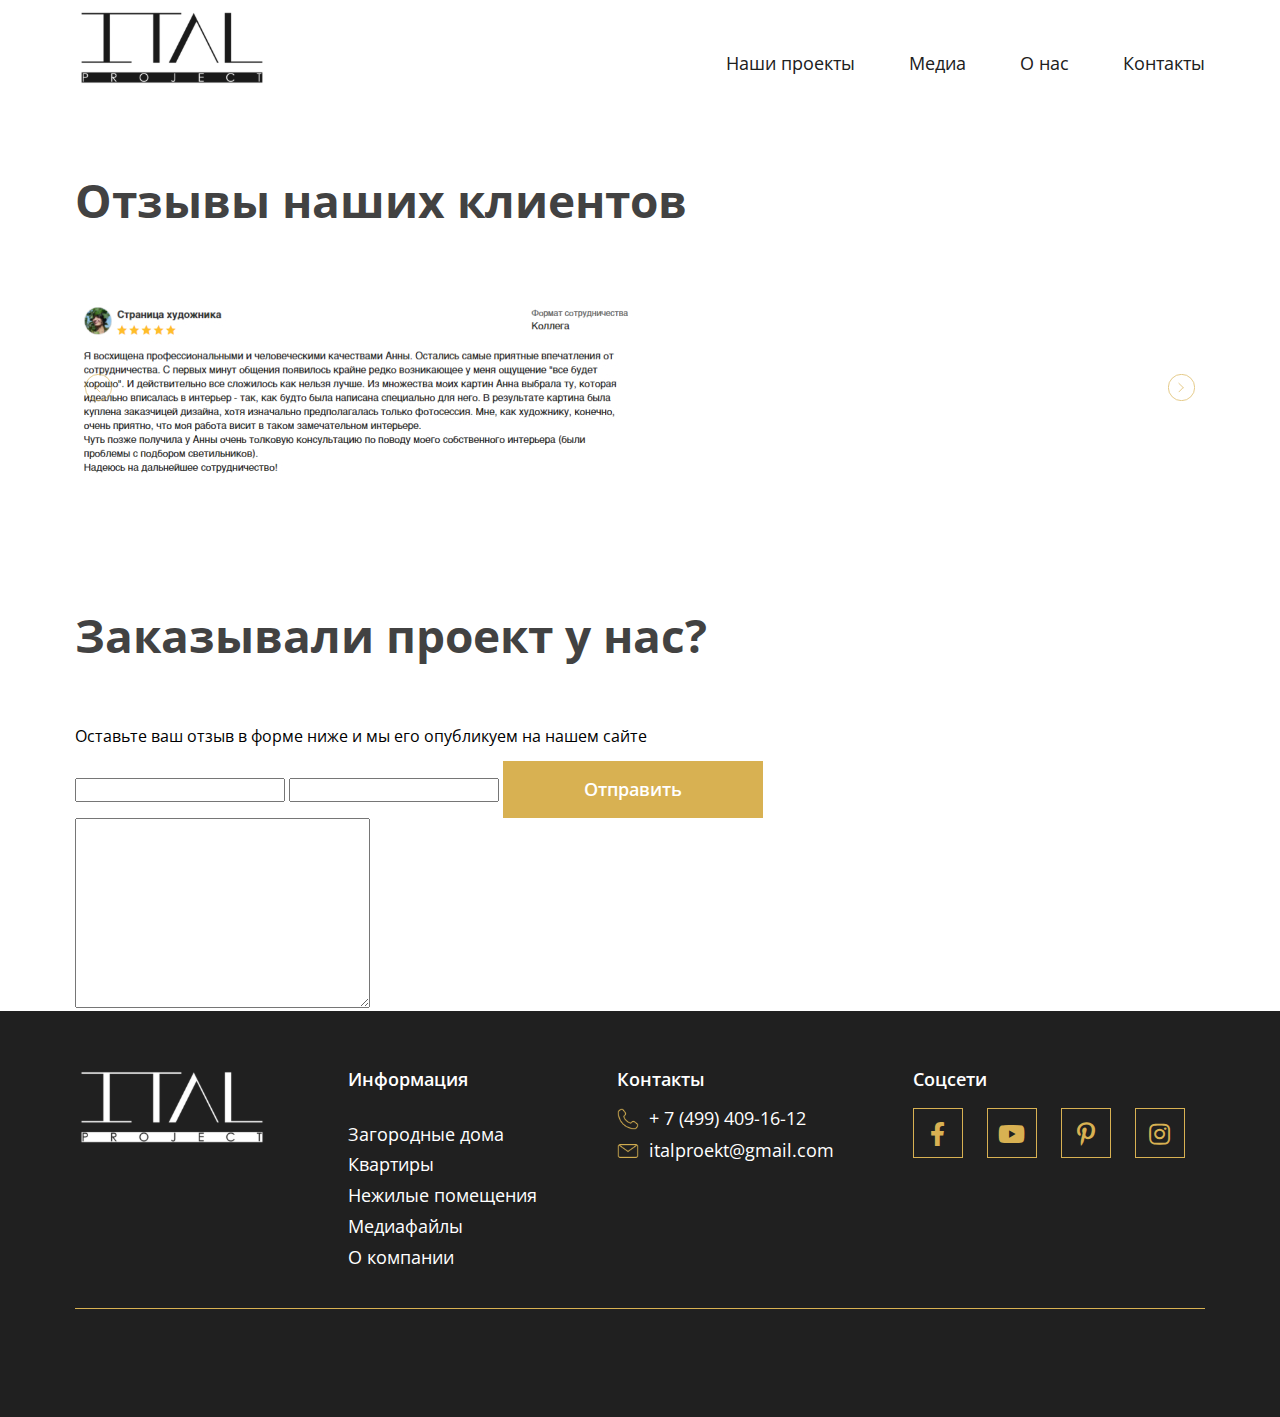
====  reviews.html @ a7658c4a "finished slider layout" ====
<!DOCTYPE html>
<html lang="ru">
  <head>
    <meta charset="UTF-8" />
    <meta http-equiv="X-UA-Compatible" content="IE=edge" />
    <meta name="viewport" content="width=device-width, initial-scale=1.0" />
    <link rel="stylesheet" href="styles/normalize.css" />

    <link rel="stylesheet" href="styles/styles.css" />
    <link
      rel="stylesheet"
      href="https://cdnjs.cloudflare.com/ajax/libs/font-awesome/5.15.4/css/all.min.css"
    />
    <link
      rel="stylesheet"
      href="https://unpkg.com/swiper/swiper-bundle.min.css"
    />
    <title>ITAL Project</title>
  </head>
  <body>
    <!-- HEADER -->
    <header class="header-black">
      <div class="container">
        <div class="navbar">
          <div class="logo">
            <a href="index.html" class="logo-link">
              <img src="images/logo_black.svg" alt="logo" />
            </a>
          </div>
          <nav>
            <ul id="menu-items">
              <li><a href="#" class="nav-link">Наши проекты</a></li>
              <li><a href="media.html" class="nav-link">Медиа</a></li>
              <li><a href="#" class="nav-link">О нас</a></li>
              <li><a href="#" class="nav-link">Контакты</a></li>
            </ul>
          </nav>
          <img src="images/menu-bars.svg" class="menu-icon" />
        </div>
      </div>
    </header>

    <!-- REVIEWS Slider -->
    <div class="container reviews">
      <h2 class="small-title">Отзывы наших клиентов</h2>
      <div class="swiper mySwiper">
        <div class="swiper-wrapper">
          <div class="swiper-slide">
            <img src="images/review-img.jpeg" alt="" />
          </div>
          <div class="swiper-slide">
            <img src="images/review-img.jpeg" alt="" />
          </div>
          <div class="swiper-slide">
            <img src="images/review-img.jpeg" alt="" />
          </div>
        </div>
        <div class="swiper-button-next slider-button"></div>
        <div class="swiper-button-prev slider-button"></div>
      </div>
    </div>

    <div class="container">
      <h2 class="small-title">Заказывали проект у нас?</h2>
      <p class="text">
        Оставьте ваш отзыв в форме ниже и мы его опубликуем на нашем сайте
      </p>
      <div class="form">
        <div class="form-col-1">
          <input type="name" />
          <input type="phone" />
          <a href="#" class="btn">Отправить</a>
        </div>
        <div class="form-col-2">
          <textarea name="" id="" cols="30" rows="10"></textarea>
        </div>
      </div>
    </div>

    <!-- FOOTER -->
    <footer class="footer">
      <div class="container">
        <div class="row">
          <div class="footer-col-1">
            <div class="logo">
              <img src="images/logo_white.svg" alt="logo" />
            </div>
          </div>
          <div class="footer-col-2">
            <div class="info-title">
              <h3>Информация</h3>
              <div class="footer-icon">+</div>
            </div>
            <ul id="footer-info">
              <li>Загородные дома</li>
              <li>Квартиры</li>
              <li>Нежилые помещения</li>
              <li>Медиафайлы</li>
              <li>О компании</li>
            </ul>
          </div>
          <div class="footer-col-3">
            <h3>Контакты</h3>
            <ul>
              <li>
                <div class="footer-contacts">
                  <img src="images/phone-icon.svg" alt="" />
                  <span>+ 7 (499) 409-16-12</span>
                </div>
              </li>
              <li>
                <div class="footer-contacts">
                  <img src="images/email-icon.svg" alt="" />
                  <span> italproekt@gmail.com</span>
                </div>
              </li>
            </ul>
          </div>
          <div class="footer-col-4">
            <h3>Соцсети</h3>
            <div class="socials">
              <i class="fab fa-facebook-f"></i>
              <i class="fab fa-youtube"></i>
              <i class="fab fa-pinterest-p"></i>
              <i class="fab fa-instagram"></i>
            </div>
          </div>
        </div>
        <hr />
      </div>
    </footer>

    <script src="script.js"></script>
    <script src="https://unpkg.com/swiper/swiper-bundle.min.js"></script>
    <script>
      var swiper = new Swiper(".mySwiper", {
        loop: true,
        navigation: {
          nextEl: ".swiper-button-next",
          prevEl: ".swiper-button-prev",
        },
      });
    </script>
  </body>
</html>
---- styles/styles.css ----
@import url("https://fonts.googleapis.com/css2?family=Open+Sans:wght@400;600&display=swap");

* {
  box-sizing: border-box;
}

body {
  font-family: "Open Sans", sans-serif;
}

.container {
  max-width: 1160px;
  margin: 0 auto;
  padding: 0 15px;
}

a {
  text-decoration: none;
  font-size: 18px;
  font-weight: 600;
}

/* HEADER */

.header {
  min-height: 100vh;
  width: 100%;
  background-image: url("../images/header_background.jpeg");
  background-position: center;
  background-size: cover;
  color: #fff;
}

.header-black nav {
  color: #202020;
}

.navbar {
  display: flex;
  align-items: center;
}

nav {
  flex: 1;
  text-align: right;
}

nav ul {
  display: inline-block;
  list-style-type: none;
}

nav ul li {
  display: inline-block;
}

nav ul li:not(:last-child) {
  margin-right: 50px;
}

.nav-link {
  font-weight: 400;
  color: inherit;
  font-size: 18px;
  line-height: 25px;
}

.nav-link::after {
  content: "";
  width: 0%;
  height: 1px;
  background: #d8b152;
  display: block;
  transition: all 0.5s linear;
  margin: auto;
}

.nav-link:hover::after {
  width: 100%;
}

.header h1 {
  font-size: 56px;
  line-height: 140%;
  font-weight: 400;
}

.row {
  display: flex;
  align-items: center;
  flex: 1;
  flex-wrap: wrap;
  justify-content: space-between;
  padding-bottom: 40px;
}

.header .row {
  flex-wrap: nowrap;
}

.header-info p {
  text-align: center;
  margin-bottom: 25px;
}

.btn {
  background-color: #d8b152;
  display: inline-block;
  color: #fff;
  text-align: center;
  padding: 18px 55px;
  width: 260px;
}

.menu-icon {
  display: none;
  margin: 0;
}

/* SERVICES */

.services-section {
  padding: 60px 0 80px;
}

.small-title {
  color: #424242;
  font-size: 46px;
  line-height: 63px;
  margin: 60px 0;
}

.col-3 {
  position: relative;
}

.col-3 img {
  width: 350px;
  height: 350px;
}

.shaded-img-wrapper {
  transition: linear 0.5s;
  filter: saturate(30%);
}

.image-text {
  font-weight: 600;
  font-size: 26px;
  line-height: 38px;
  text-align: center;
  color: #fff;
  width: 100%;
  position: absolute;
  top: 50%;
  left: 50%;
  transform: translate(-50%, -50%);
}

.service-btn {
  position: absolute;
  top: 70%;
  left: 50%;
  transform: translate(-50%, -50%);
  display: none;
}

.shaded-img-wrapper:hover {
  filter: none;
}

.col-3:hover .service-btn {
  display: block;
}

.col-3:hover .image-text {
  top: 45%;
}

/* Join-us */

.join-section {
  padding-bottom: 100px;
}

.join-section .col-4 {
  margin-bottom: 40px;
}

.col-4 {
  flex: 0 1 25%;
}

.col-4 img {
  width: 250px;
  height: 250px;
  cursor: pointer;
}

.join-btn {
  display: flex;
  justify-content: center;
}

/* FOOTER */

.footer {
  background-color: #202020;
  color: #fff;
  padding: 40px 0 100px;
}

.footer h3 {
  /* padding-bottom: 20px; */
  font-size: 18px;
  font-weight: 600;
}

.footer ul {
  list-style-type: none;
  cursor: pointer;
  padding-left: 0;
}

.footer ul li {
  padding-bottom: 10px;
  font-size: 18px;
}

.footer .row {
  align-items: flex-start;
  margin-bottom: 80px;
}

.footer-contacts {
  display: flex;
  align-items: center;
}

.footer-contacts img {
  margin-right: 10px;
}

.footer .fab {
  color: #d8b152;
  display: inline-block;
  border: 1px solid #d8b152;
  cursor: pointer;
  font-size: 24px;
  width: 50px;
  height: 50px;
  text-align: center;
  line-height: 50px;
  margin-right: 20px;
}

.footer .fab:hover {
  color: #fff;
  background-color: #d8b152;
}

.footer hr {
  height: 1px;
  background-color: #d8b152;
  border: none;
}

.footer-icon {
  display: none;
  font-size: 24px;
  font-weight: bold;
  color: #d8b152;
  margin-left: 10px;
}

.info-title {
  display: flex;
  align-items: center;
}

/* slider */

.reviews {
  position: relative;
}
.swiper {
  width: 100%;
  height: 100%;
  margin-top: 70px;
  margin-bottom: 130px;
}

.swiper-slide {
  display: flex;
  justify-content: center;
  align-items: center;
}

.swiper-slide img {
  display: block;
  max-width: 600px;
  object-fit: cover;
}

/* slider buttons */

.slider-button {
  background-repeat: no-repeat;
  background-size: 100% auto;
  background-position: center;
}

.swiper-button-next {
  background-image: url("../images/right.svg");
  height: 22px;
}
.swiper-button-prev {
  background-image: url("../images/left.svg");
}

.slider-button::after {
  display: none;
}

/* FORM */

/* MEDIA QUERIES */

@media only screen and (max-width: 800px) {
  nav ul {
    position: absolute;
    top: 100px;
    left: 0;
    background: #d8b152;
    width: 100%;
    overflow: hidden;
    transition: max-height 0.5s;
  }

  nav ul li {
    display: block;
    margin: 10px 50px 10px 0;
  }

  .menu-icon {
    display: block;
    cursor: pointer;
  }

  .footer-icon {
    display: inline-block;
    cursor: pointer;
  }

  .footer-col-2 ul {
    position: absolute;
    top: 30px;
    left: 0;
    background: #d8b152;
    width: 100%;
    overflow: hidden;
    transition: max-height 0.5s;
  }

  .footer-col-2 ul li {
    margin-top: 5px;
  }

  .header .row {
    flex-wrap: wrap;
  }

  .footer .row {
    justify-content: center;
    align-items: center;
  }

  .footer-col-3 h3,
  .footer-col-4 h3,
  hr {
    display: none;
  }

  .footer-col-2 {
    position: relative;
    order: 4;
    margin: 10px auto;
    flex: 1 1 100%;
    border-top: 1px solid #d8b152;
    border-bottom: 1px solid #d8b152;
  }
}

@media only screen and (max-width: 600px) {
  .row {
    justify-content: center;
    text-align: center;
  }

  .header h1 {
    font-size: 25px;
  }

  .small-title {
    color: #424242;
    font-size: 24px;
    line-height: 32px;
  }

  .col-3 img {
    width: 300px;
    height: 300px;
  }

  .col-4 {
    flex-basis: 50%;
    gap: 20px;
  }

  .footer .row {
    flex-direction: row;
    align-items: center;
  }

  .footer .row li {
    font-size: 14px;
  }

  .footer-col-1,
  .footer-col-3 {
    flex: 0 1 50%;
  }

  .footer .logo img {
    width: 110px;
    height: 110px;
    padding: 0;
  }
}
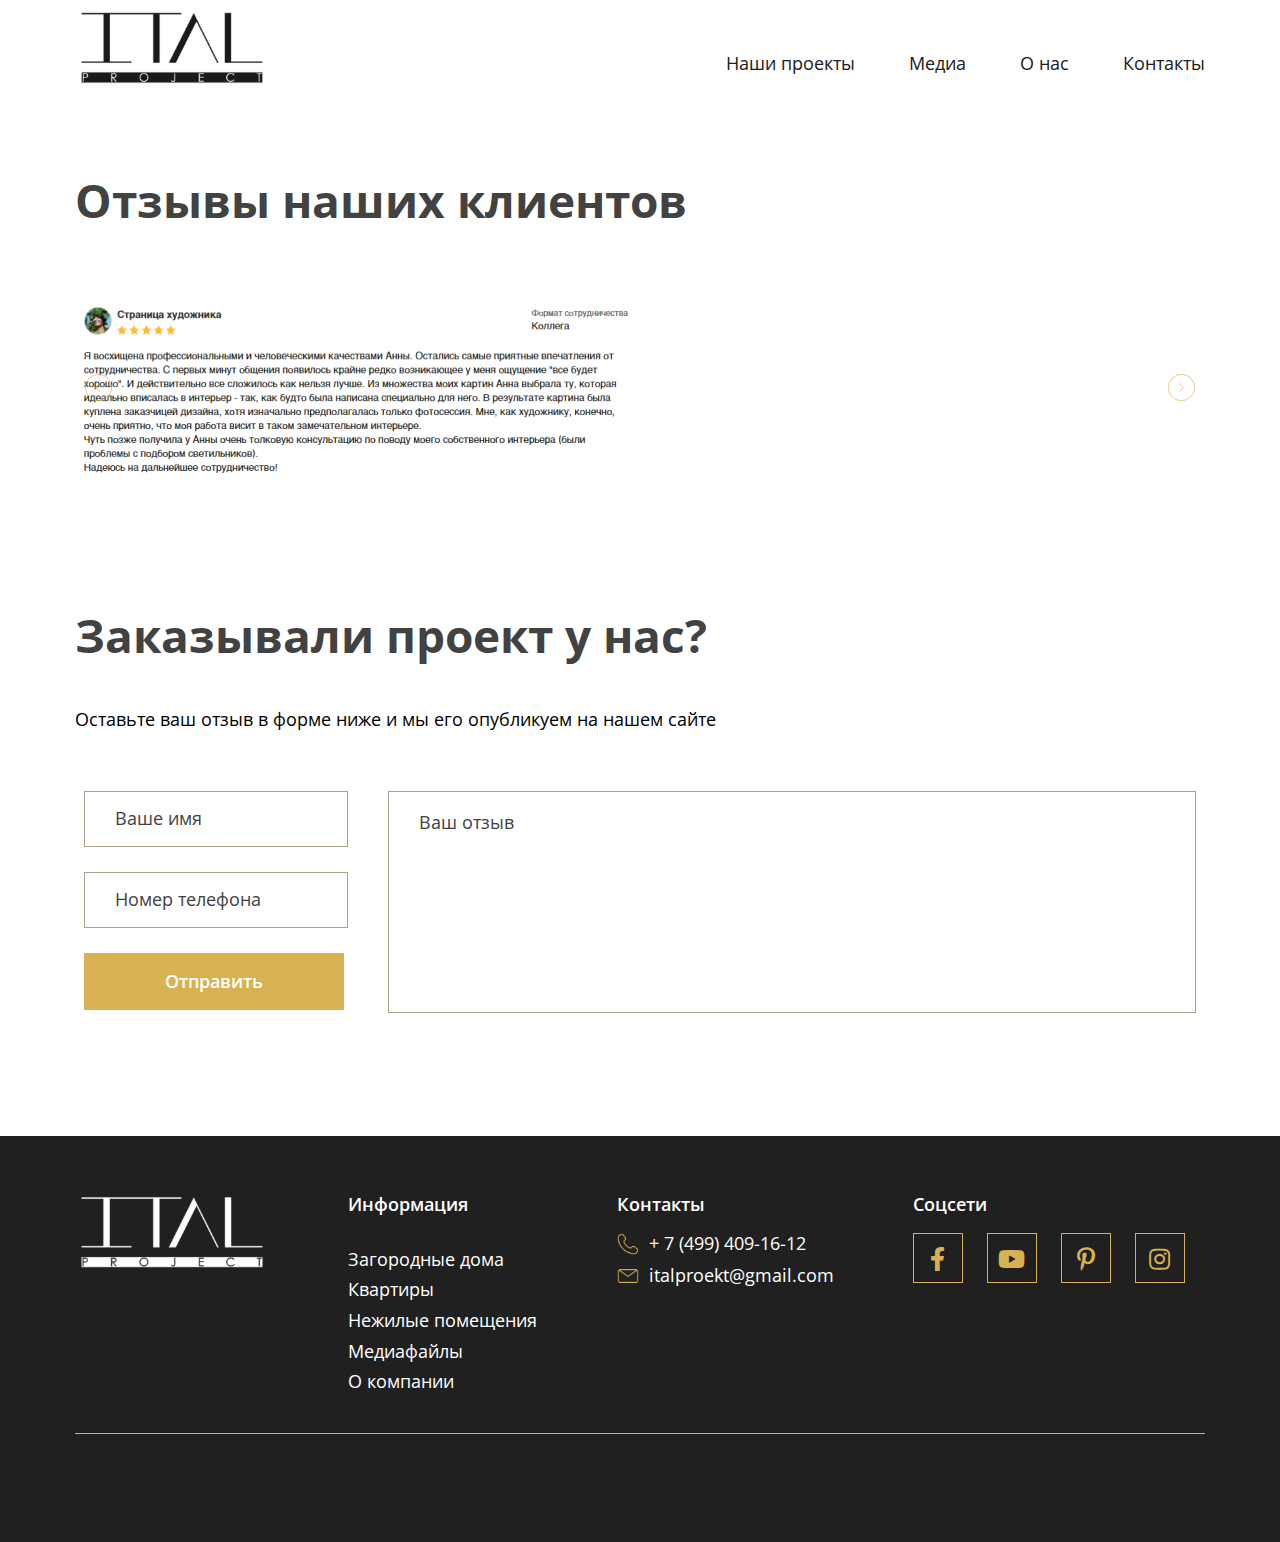
==== commit e1097a4d: "created a form" ====
--- a/ reviews.html
+++ b/ reviews.html
@@ -67,12 +67,12 @@
       </p>
       <div class="form">
         <div class="form-col-1">
-          <input type="name" />
-          <input type="phone" />
+          <input type="name" placeholder="Ваше имя" />
+          <input type="phone" placeholder="Номер телефона" />
           <a href="#" class="btn">Отправить</a>
         </div>
         <div class="form-col-2">
-          <textarea name="" id="" cols="30" rows="10"></textarea>
+          <textarea cols="80" rows="10" placeholder="Ваш отзыв"></textarea>
         </div>
       </div>
     </div>
--- a/styles/styles.css
+++ b/styles/styles.css
@@ -324,6 +324,54 @@
 
 /* FORM */
 
+.form {
+  margin: 60px auto 120px;
+  display: flex;
+  justify-content: center;
+  max-width: 360px;
+  gap: 40px;
+}
+
+.text {
+  margin-top: -20px;
+  font-size: 18px;
+  line-height: 24px;
+}
+
+.form-col-1 {
+  display: flex;
+  flex-direction: column;
+  gap: 25px;
+  flex-basis: 30%;
+}
+
+.form-col-1 input {
+  border: 1px solid #aea38b;
+  padding: 18px 30px;
+}
+
+.form-col-2 {
+  flex-basis: 70%;
+}
+
+.form-col-2 textarea {
+  resize: none;
+  border-color: #aea38b;
+  padding: 18px 30px;
+}
+
+.form input::placeholder,
+textarea::placeholder {
+  font-family: inherit;
+  color: #424242;
+  font-size: 18px;
+  line-height: 24px;
+}
+textarea:focus,
+input:focus {
+  outline: none;
+}
+
 /* MEDIA QUERIES */
 
 @media only screen and (max-width: 800px) {
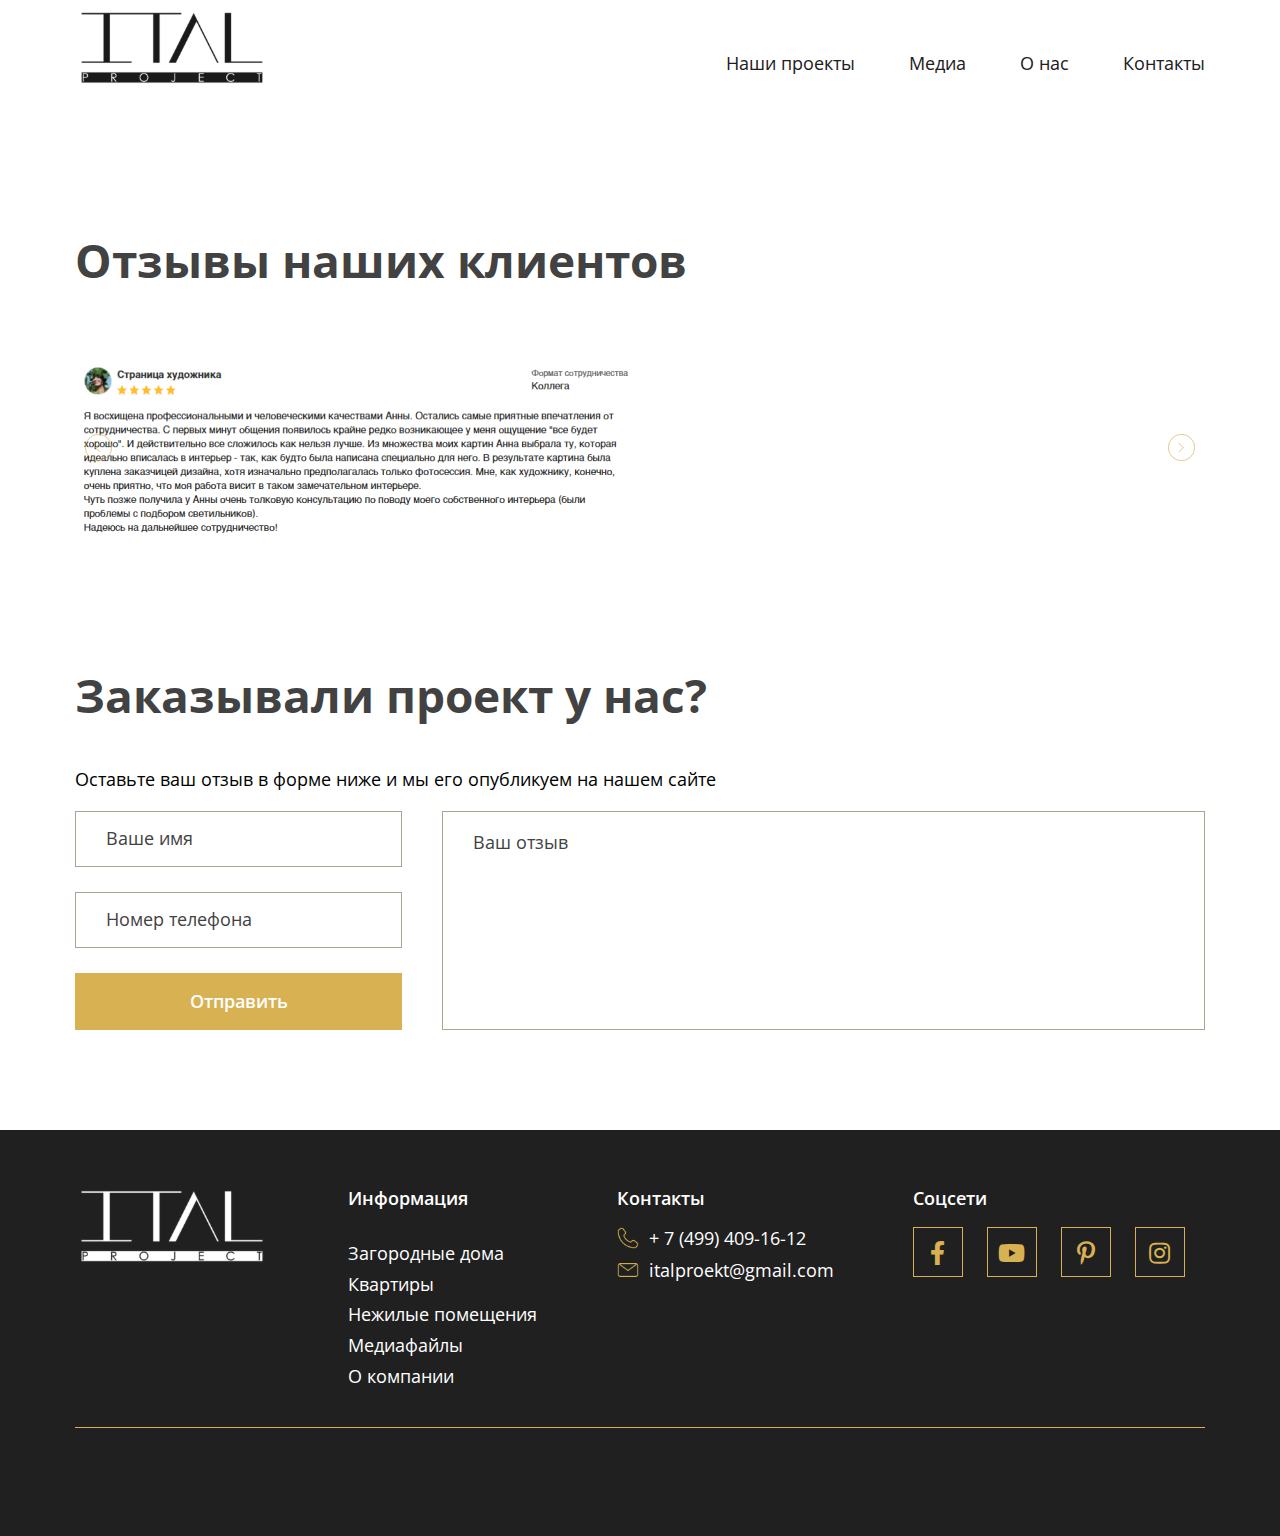
==== commit 5eb9db4f: "finished form" ====
--- a/ reviews.html
+++ b/ reviews.html
@@ -41,42 +41,44 @@
     </header>
 
     <!-- REVIEWS Slider -->
-    <div class="container reviews">
-      <h2 class="small-title">Отзывы наших клиентов</h2>
-      <div class="swiper mySwiper">
-        <div class="swiper-wrapper">
-          <div class="swiper-slide">
-            <img src="images/review-img.jpeg" alt="" />
+
+    <div class="reviews-section">
+      <div class="container">
+        <h2 class="small-title">Отзывы наших клиентов</h2>
+        <div class="swiper mySwiper">
+          <div class="swiper-wrapper">
+            <div class="swiper-slide">
+              <img src="images/review-img.jpeg" alt="" />
+            </div>
+            <div class="swiper-slide">
+              <img src="images/review-img.jpeg" alt="" />
+            </div>
+            <div class="swiper-slide">
+              <img src="images/review-img.jpeg" alt="" />
+            </div>
           </div>
-          <div class="swiper-slide">
-            <img src="images/review-img.jpeg" alt="" />
+          <div class="swiper-button-next slider-button"></div>
+          <div class="swiper-button-prev slider-button"></div>
+        </div>
+      </div>
+
+      <div class="container">
+        <h2 class="small-title">Заказывали проект у нас?</h2>
+        <p class="text">
+          Оставьте ваш отзыв в форме ниже и мы его опубликуем на нашем сайте
+        </p>
+        <div class="form">
+          <div class="form-col-1">
+            <input type="name" placeholder="Ваше имя" />
+            <input type="phone" placeholder="Номер телефона" />
+            <a href="#" class="btn form-btn">Отправить</a>
           </div>
-          <div class="swiper-slide">
-            <img src="images/review-img.jpeg" alt="" />
+          <div class="form-col-2">
+            <textarea placeholder="Ваш отзыв"></textarea>
           </div>
-        </div>
-        <div class="swiper-button-next slider-button"></div>
-        <div class="swiper-button-prev slider-button"></div>
-      </div>
-    </div>
-
-    <div class="container">
-      <h2 class="small-title">Заказывали проект у нас?</h2>
-      <p class="text">
-        Оставьте ваш отзыв в форме ниже и мы его опубликуем на нашем сайте
-      </p>
-      <div class="form">
-        <div class="form-col-1">
-          <input type="name" placeholder="Ваше имя" />
-          <input type="phone" placeholder="Номер телефона" />
-          <a href="#" class="btn">Отправить</a>
-        </div>
-        <div class="form-col-2">
-          <textarea cols="80" rows="10" placeholder="Ваш отзыв"></textarea>
         </div>
       </div>
     </div>
-
     <!-- FOOTER -->
     <footer class="footer">
       <div class="container">
--- a/styles/styles.css
+++ b/styles/styles.css
@@ -109,7 +109,7 @@
   color: #fff;
   text-align: center;
   padding: 18px 55px;
-  width: 260px;
+  max-width: 260px;
 }
 
 .menu-icon {
@@ -280,8 +280,9 @@
 
 /* slider */
 
-.reviews {
+.reviews-section {
   position: relative;
+  padding-top: 60px;
 }
 .swiper {
   width: 100%;
@@ -325,11 +326,11 @@
 /* FORM */
 
 .form {
-  margin: 60px auto 120px;
-  display: flex;
-  justify-content: center;
-  max-width: 360px;
+  display: flex;
+  justify-content: space-between;
   gap: 40px;
+  margin-bottom: 100px;
+  margin-top: 20px;
 }
 
 .text {
@@ -345,6 +346,11 @@
   flex-basis: 30%;
 }
 
+.form-btn {
+  max-width: 350px;
+  width: 100%;
+}
+
 .form-col-1 input {
   border: 1px solid #aea38b;
   padding: 18px 30px;
@@ -358,6 +364,8 @@
   resize: none;
   border-color: #aea38b;
   padding: 18px 30px;
+  width: 100%;
+  height: 100%;
 }
 
 .form input::placeholder,
@@ -437,6 +445,10 @@
     border-top: 1px solid #d8b152;
     border-bottom: 1px solid #d8b152;
   }
+
+  .swiper-slide img {
+    max-width: 400px;
+  }
 }
 
 @media only screen and (max-width: 600px) {
@@ -484,4 +496,16 @@
     height: 110px;
     padding: 0;
   }
-}
+
+  .swiper-slide img {
+    max-width: 250px;
+  }
+
+  .form {
+    flex-direction: column;
+  }
+
+  .form-btn {
+    order: 4;
+  }
+}
